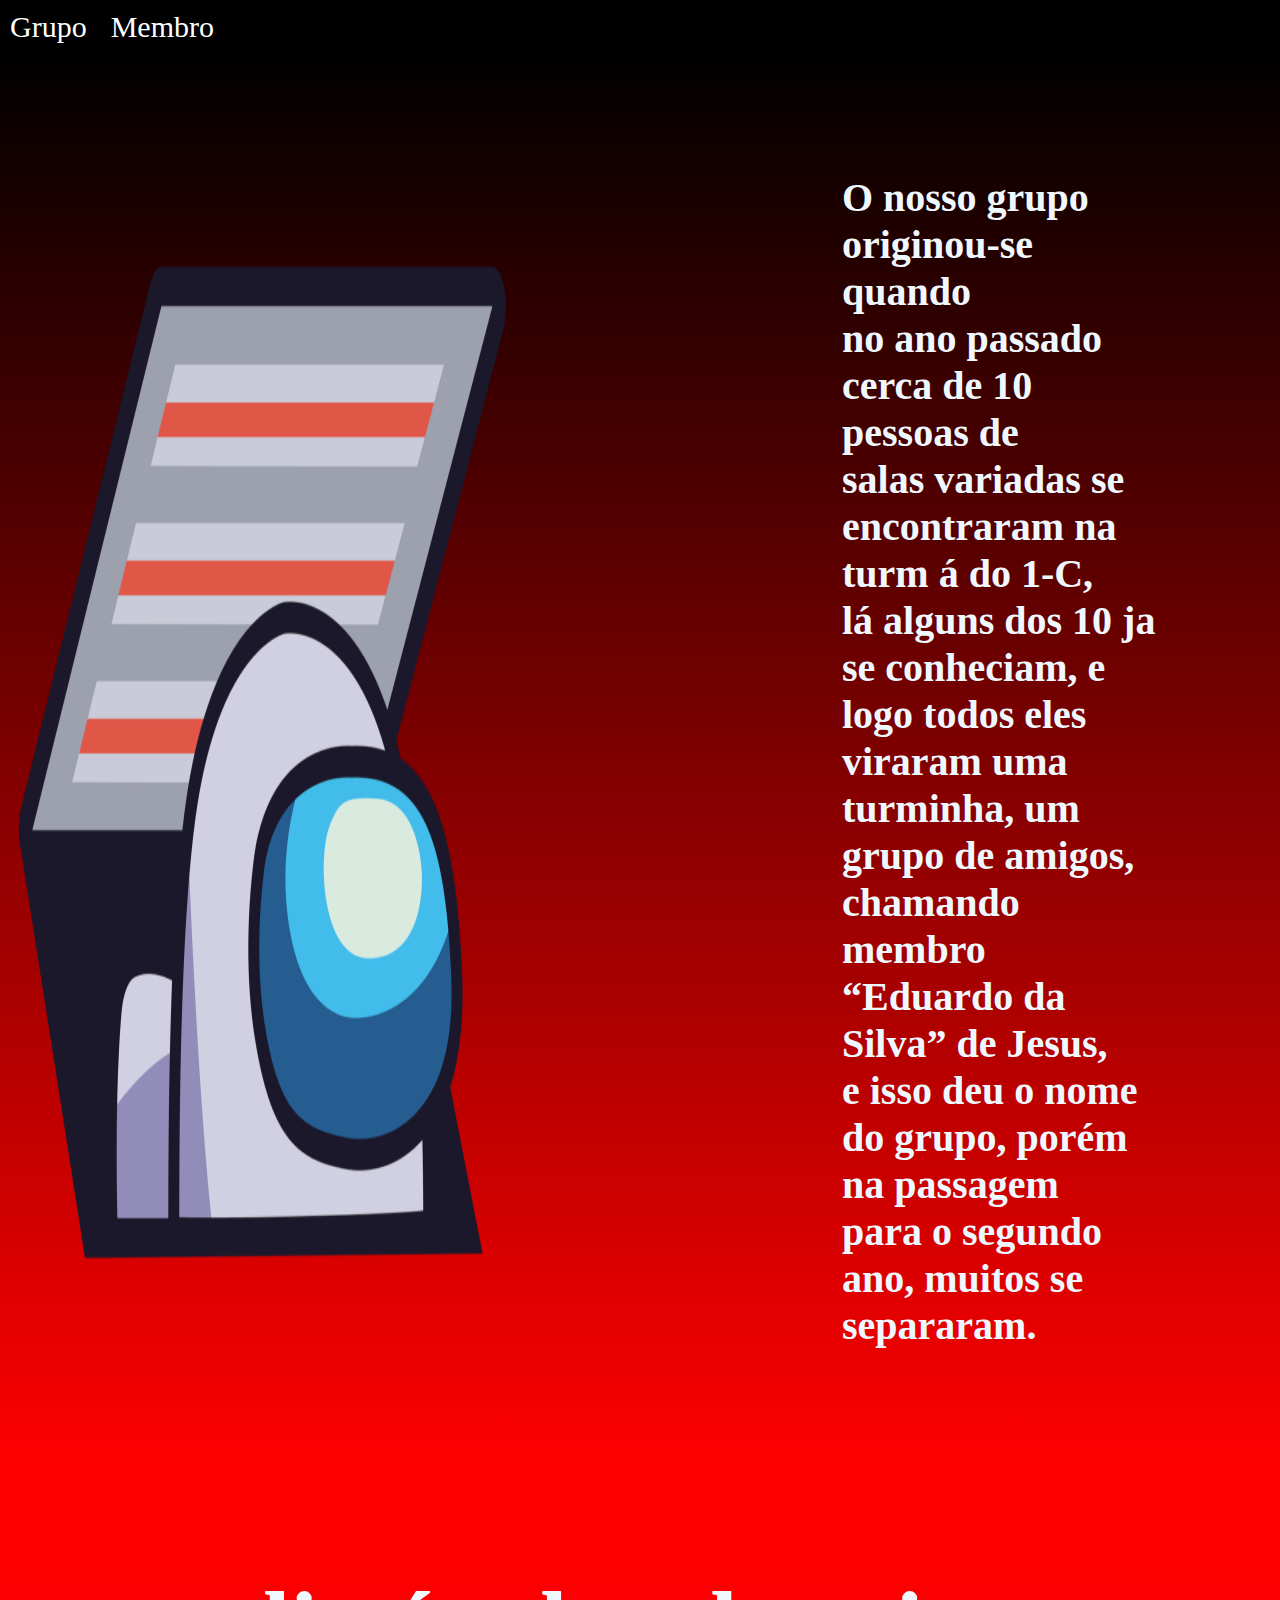
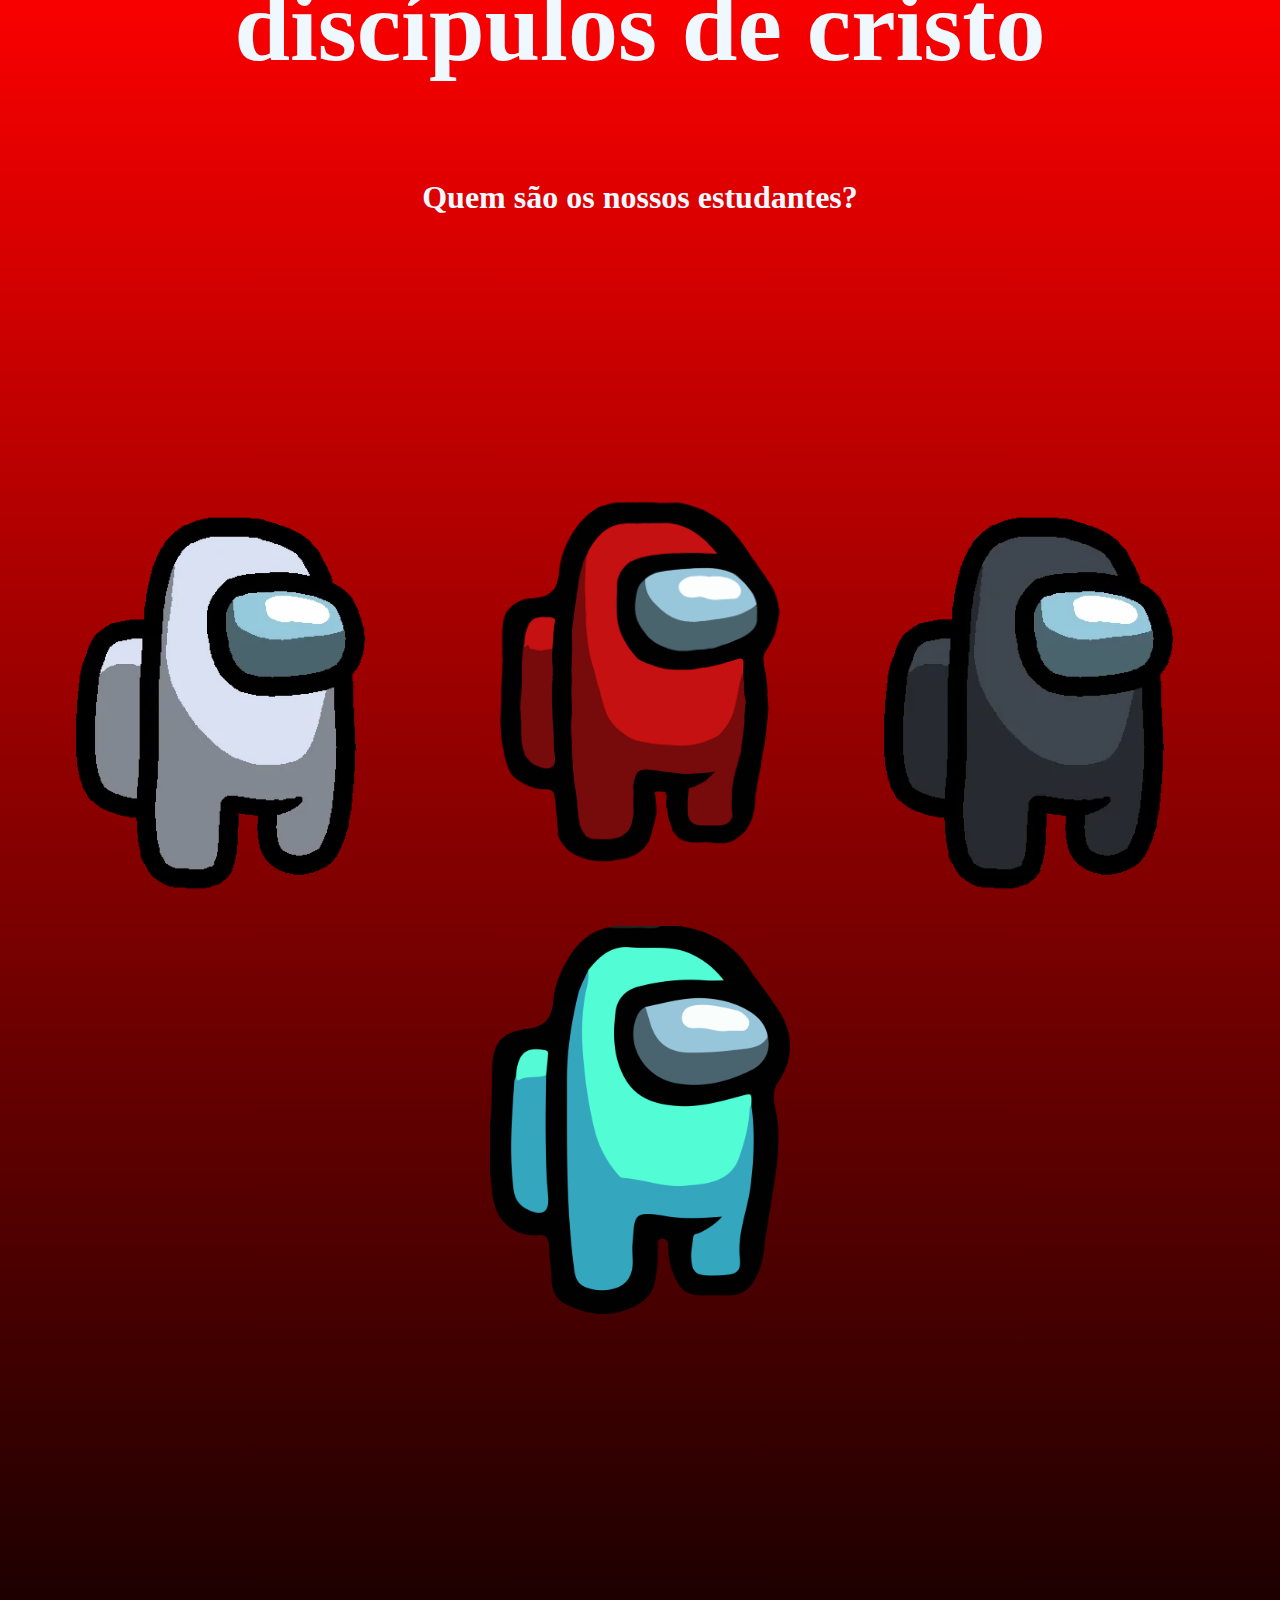
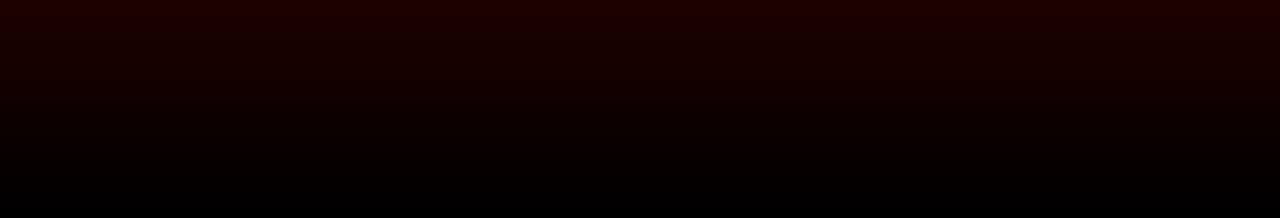
==== discipulosdecristo/grupo-amigos-criativa-main/index.html @ 25c6489b "Add files via upload" ====
<!DOCTYPE html>
<html lang="en">
<head>
    <meta charset="UTF-8">
    <meta http-equiv="X-UA-Compatible" content="IE=edge">
    <meta name="viewport" content="width=device-width, initial-scale=1.0">
    <title>amigos discipulos de cristo</title>
    <link rel="stylesheet" href="style.css">
    
</head>
<body>     

    <section class="seçao-cabeçalho">
    <header class="cabeçalho" >
        
   
         <li class="cabeçalho-escrita">Grupo</li>

    <li class="cabeçalho-escrita">Membro</li>

    <img class="pet-cabeçalho" src="/grupo-amigos-criativa-main/img/among-us-pet-png-07.png" alt="">
</section>

    <header>



        <section class="escola">
            <img class="imagemcabecalho" src="./img/amogus.png" alt="logo">
            <h1 class="escola-escrita">O nosso grupo originou-se quando <br> no ano passado cerca de 10 pessoas de <br>
                salas variadas se encontraram na turm á do 1-C, <br>
                lá alguns dos 10 ja se conheciam, e logo todos eles <br>
                viraram uma turminha, um grupo de amigos, <br>
                chamando membro “Eduardo da Silva” de Jesus, <br> e isso deu o nome do grupo, porém na passagem <br>
                para o segundo ano, muitos se separaram.</h1>
                </section>
   
             
                <section class="meio-site">
<h1 class="escrita-meio">discípulos de cristo</h1>
   </section>

                
   
   <section class="final-site">
<div class="itens-meio-final">
<h1 class="estudantes">Quem são os nossos estudantes?</h1>
<div class="amogus">
    <p class="imagens-meio">
        <img class="branco" src="img/xyqo6hx42sn51.webp" alt="">
        <img class="vermelho" src="img/red.png" alt="">
        <img class="preto" src="img/black.webp" alt="">
        <img id="ciano"  src="img/ciano.png" alt="">
    </p>

</div>
</div>

</section>
  

                </section>

   
   <section class="BARRA-FINAL">


   </section>
</body>
</html>
---- discipulosdecristo/grupo-amigos-criativa-main/style.css ----
*{
    margin: 0%;
    padding: 0%;
   
}
.seçao-cabeçalho
.cabeçalho{
 background-color: black;

}   

   
.cabeçalho-escrita{
   
    display: inline-block;
    justify-content: space-around;
    padding: 10px;
   
    font-size: 30px;
   
    color: rgb(255, 255, 255);
}
.pet-cabeçalho{
    width: 10%;
    padding-left: 60px;
    padding-top: 30px;
}

.escola{
    
    background-image:linear-gradient( rgb(0, 0, 0), rgb(255, 0, 0));
    display: flex;
    display: flex;
   
}
.escola-escrita{
font-size: 40px;
padding: 120PX;




color: aliceblue;
}
.imagemcabecalho{
    padding: 200px;
    width: 40%;
   
    padding-left: 10px;

}
.meio-site{
   
    background-color: rgb(255, 0, 0);
   height: 90px;
 
}
.escrita-meio{ 
    text-align: center;
    padding: 100px;
    font-size: 100PX;
    color: aliceblue;

  
}

.final-site{
    background-image:linear-gradient( rgb(255, 0, 0), rgb(0, 0, 0));
    padding-bottom: 500px;

}
.estudantes{
    text-align: center;
    padding: 220px;
    color: aliceblue;
    
}

.amogus > p {
    text-align: center;
}


.imagens-meio > img{
    width: 400px;
    
    
}


#ciano{
    width: 300px;
}

.BARRA-FINAL{
    background-color: black; 
   
  

}
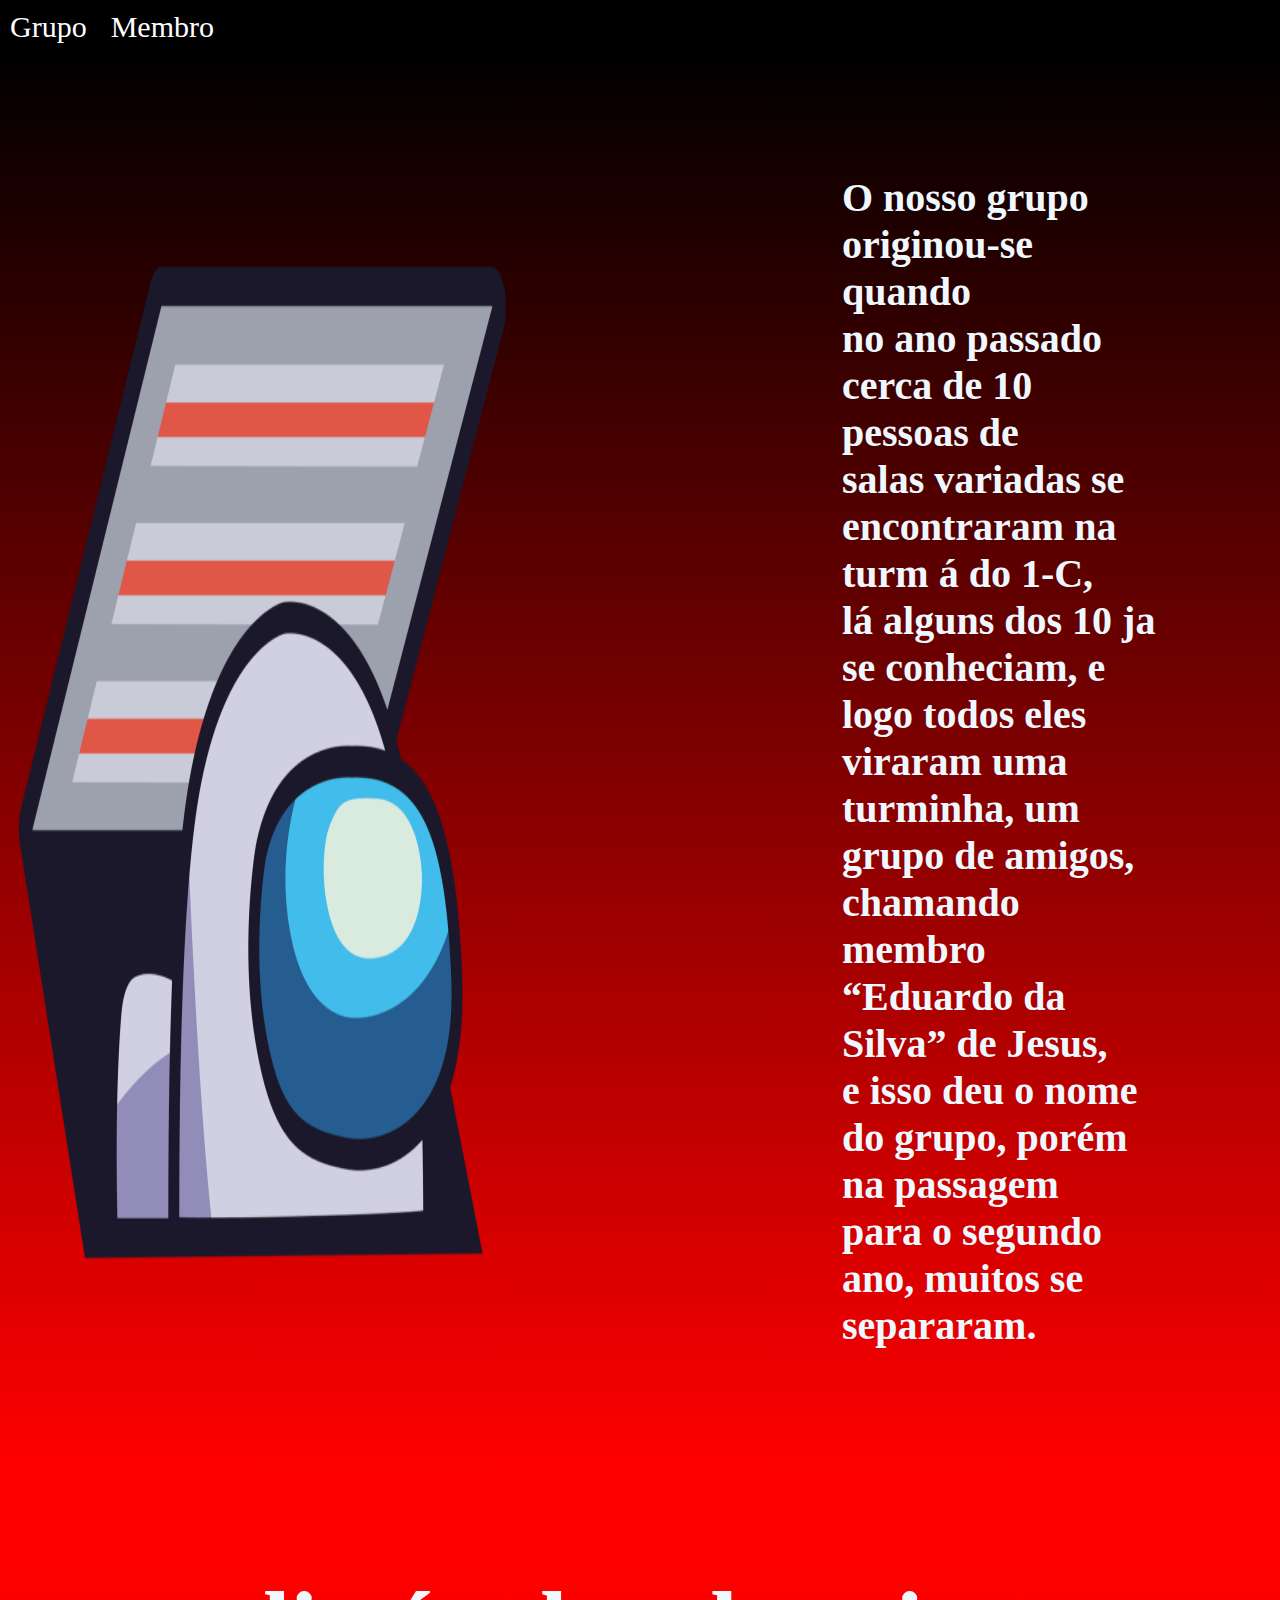
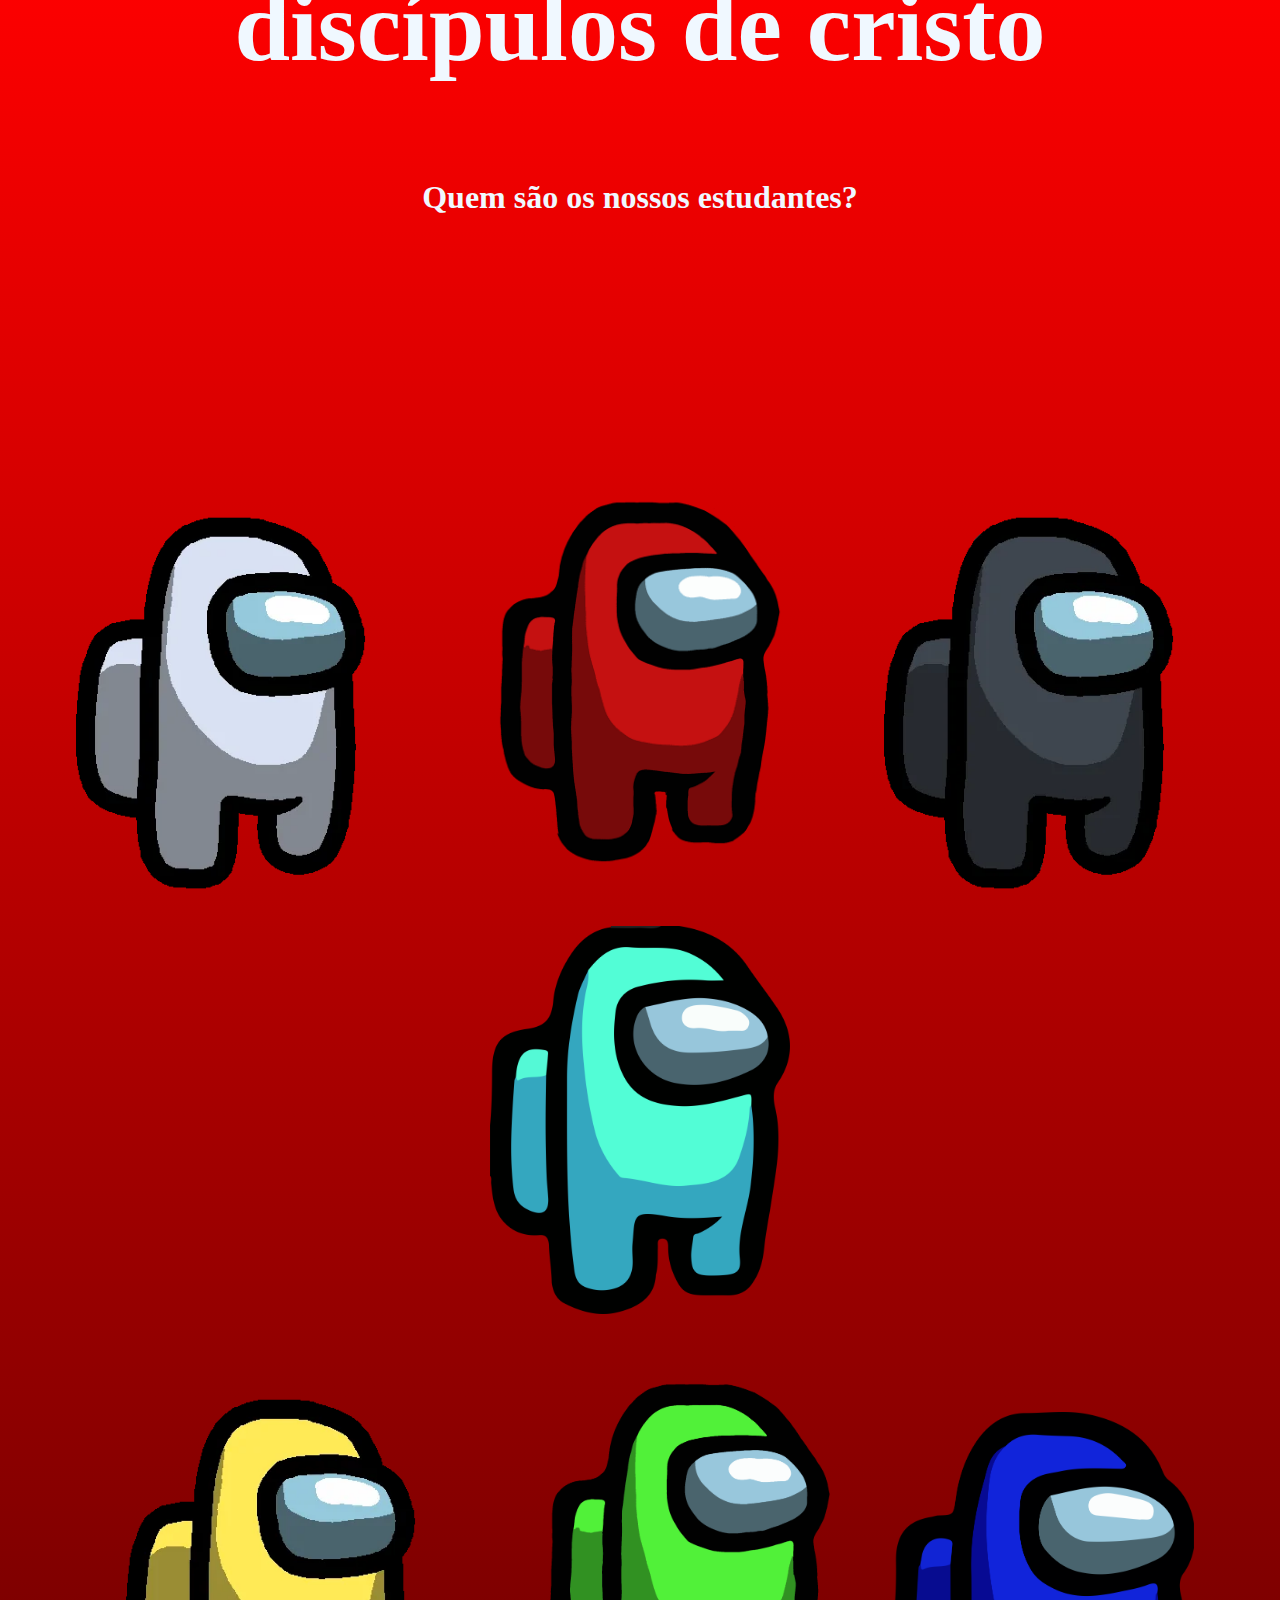
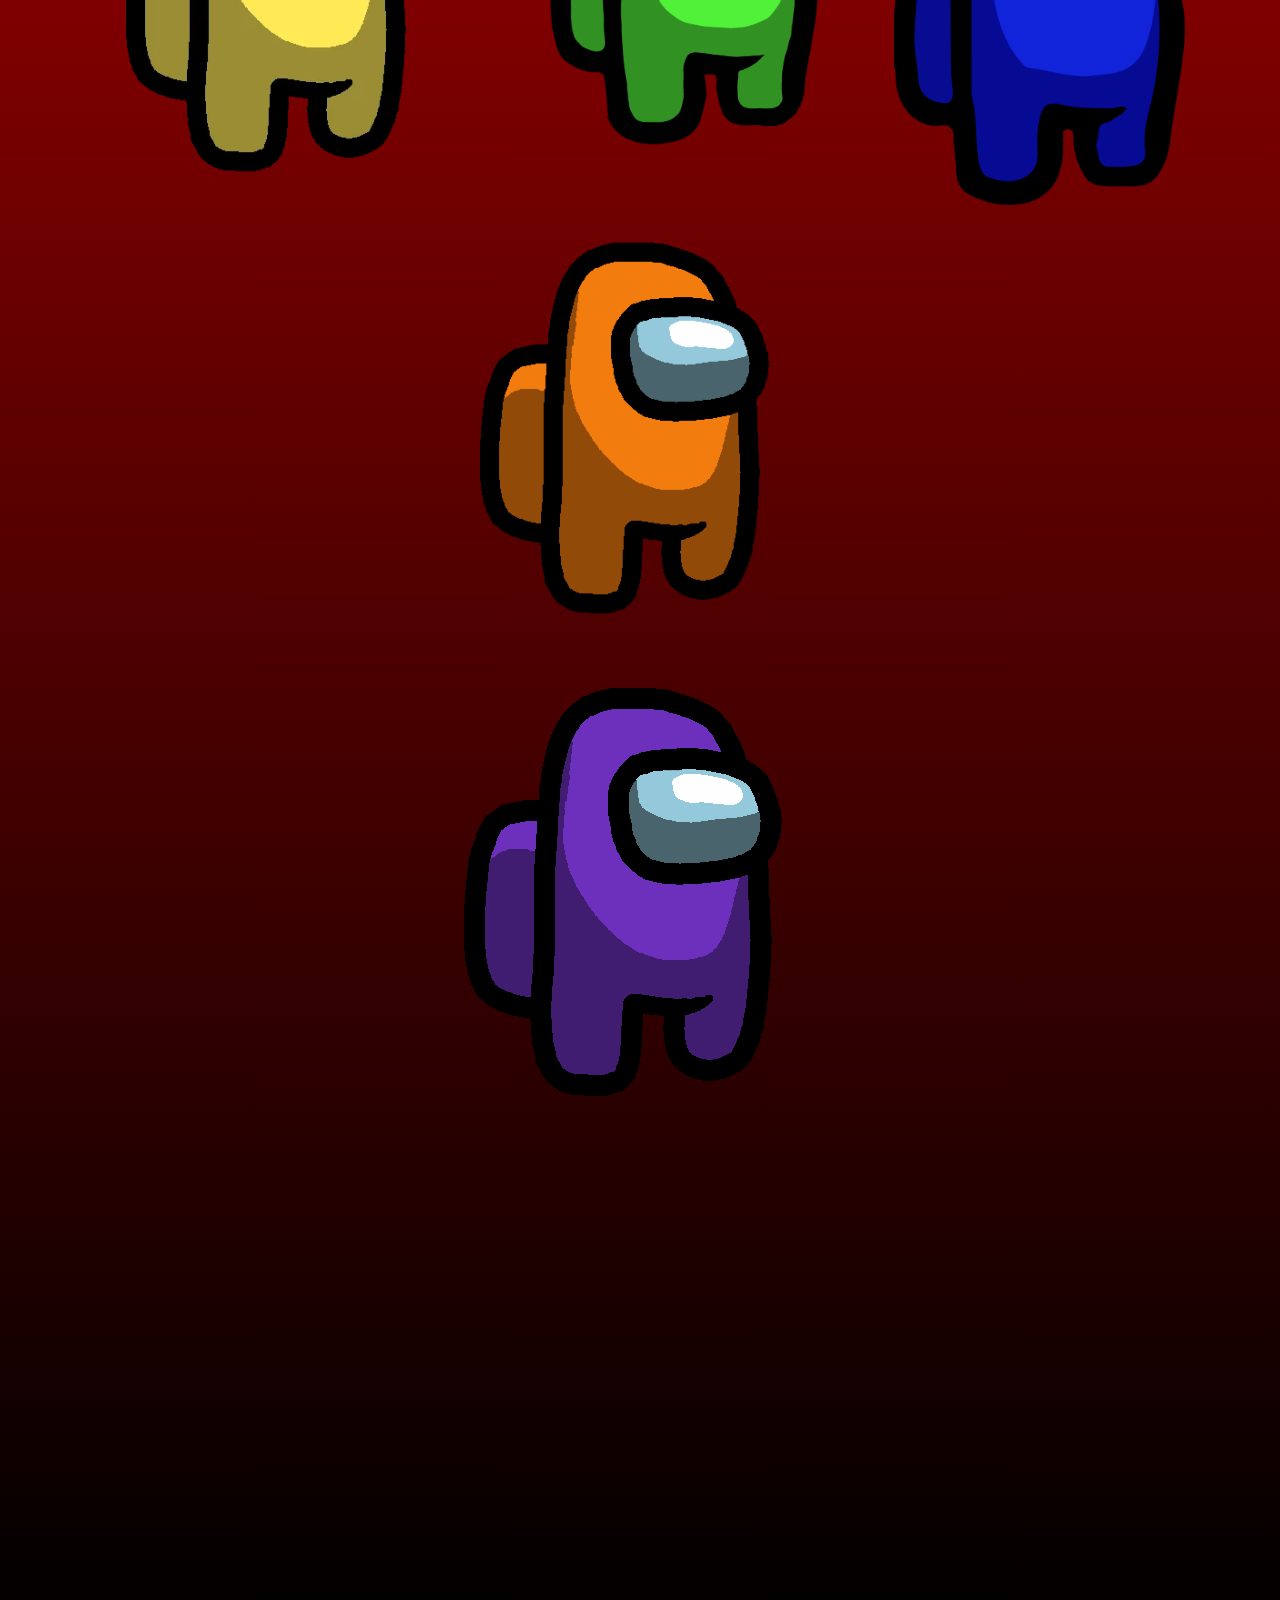
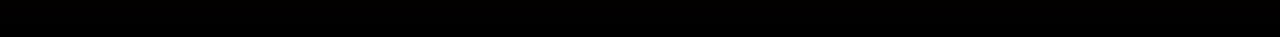
==== commit 754c0905: "Add files via upload" ====
--- a/discipulosdecristo/grupo-amigos-criativa-main/index.html
+++ b/discipulosdecristo/grupo-amigos-criativa-main/index.html
@@ -47,10 +47,42 @@
 <h1 class="estudantes">Quem são os nossos estudantes?</h1>
 <div class="amogus">
     <p class="imagens-meio">
-        <img class="branco" src="img/xyqo6hx42sn51.webp" alt="">
-        <img class="vermelho" src="img/red.png" alt="">
-        <img class="preto" src="img/black.webp" alt="">
-        <img id="ciano"  src="img/ciano.png" alt="">
+        
+       
+            <img src="img/xyqo6hx42sn51.webp" alt=""> 
+        
+
+ 
+            
+            <img src="img/red.png" alt="">
+           
+      
+
+     
+            
+            <img class="preto" src="img/black.webp" alt="">
+           
+       
+
+      
+        
+            <img id="ciano"  src="img/ciano.png" alt="">
+            
+
+    </p>
+
+    <p class="segunda-barra">
+        <img src="img/yellow.webp" alt="">
+        <img src="img/green.png" alt="">
+        <img id="azul" src="img/blue.png" alt="">
+        <img src="img/orange.png" alt="">
+
+    </p>
+     
+    <p id="Marllon">
+
+<img src="img/purple.png" alt="">
+    
     </p>
 
 </div>
--- a/discipulosdecristo/grupo-amigos-criativa-main/style.css
+++ b/discipulosdecristo/grupo-amigos-criativa-main/style.css
@@ -86,6 +86,7 @@
 
 .imagens-meio > img{
     width: 400px;
+    l
     
     
 }
@@ -95,6 +96,20 @@
     width: 300px;
 }
 
+
+.segunda-barra > img{
+    width: 400px;
+    
+    
+}
+
+#azul{
+width: 300px;
+}
+
+.Marllon{
+    width: 300px;
+}
 .BARRA-FINAL{
     background-color: black; 
    
